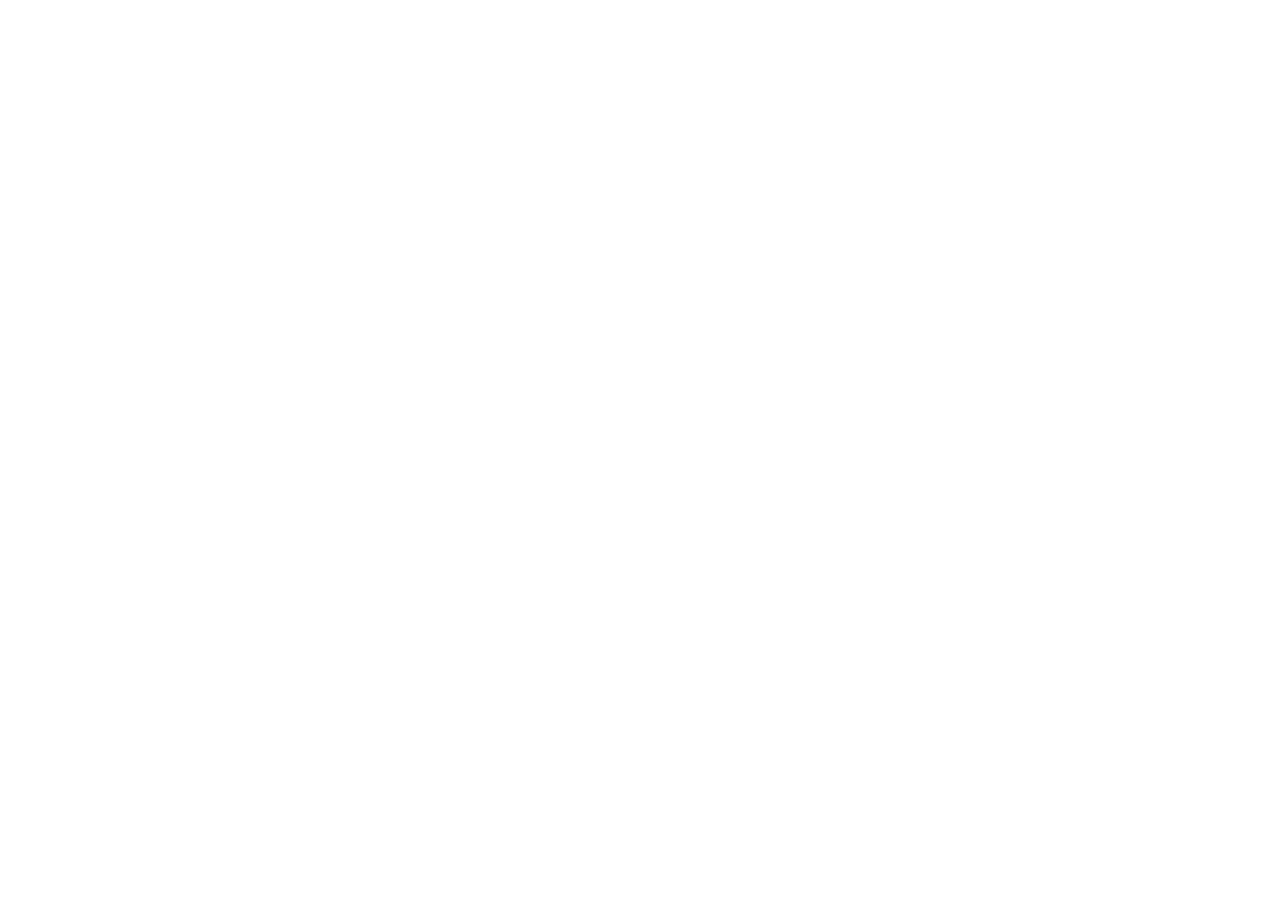
==== rsvp.html @ be1a24a7 "content for invite" ====
<!DOCTYPE html>
<html lang="en">
<head>
    <meta charset="UTF-8">
    <meta name="viewport" content="width=device-width, initial-scale=1">
    <title>RSVP</title>
    <link rel="stylesheet" href="https://stackpath.bootstrapcdn.com/bootstrap/4.1.3/css/bootstrap.min.css" integrity="sha384-MCw98/SFnGE8fJT3GXwEOngsV7Zt27NXFoaoApmYm81iuXoPkFOJwJ8ERdknLPMO" crossorigin="anonymous">
    <link rel="stylesheet" type="text/css" href="assets/elephants.css">
</head>
<body>
    <div class="container-fluid">
        
    </div>
   <script src="assets/elephants.js"></script>
</body>

</html>
---- assets/elephants.css ----
.invite {
    text-align: center;
    margin: 10% 0;
    
}

.container-fluid {
    background-image: url(./images/babyphant.jpg);
    background-repeat: no-repeat;
}
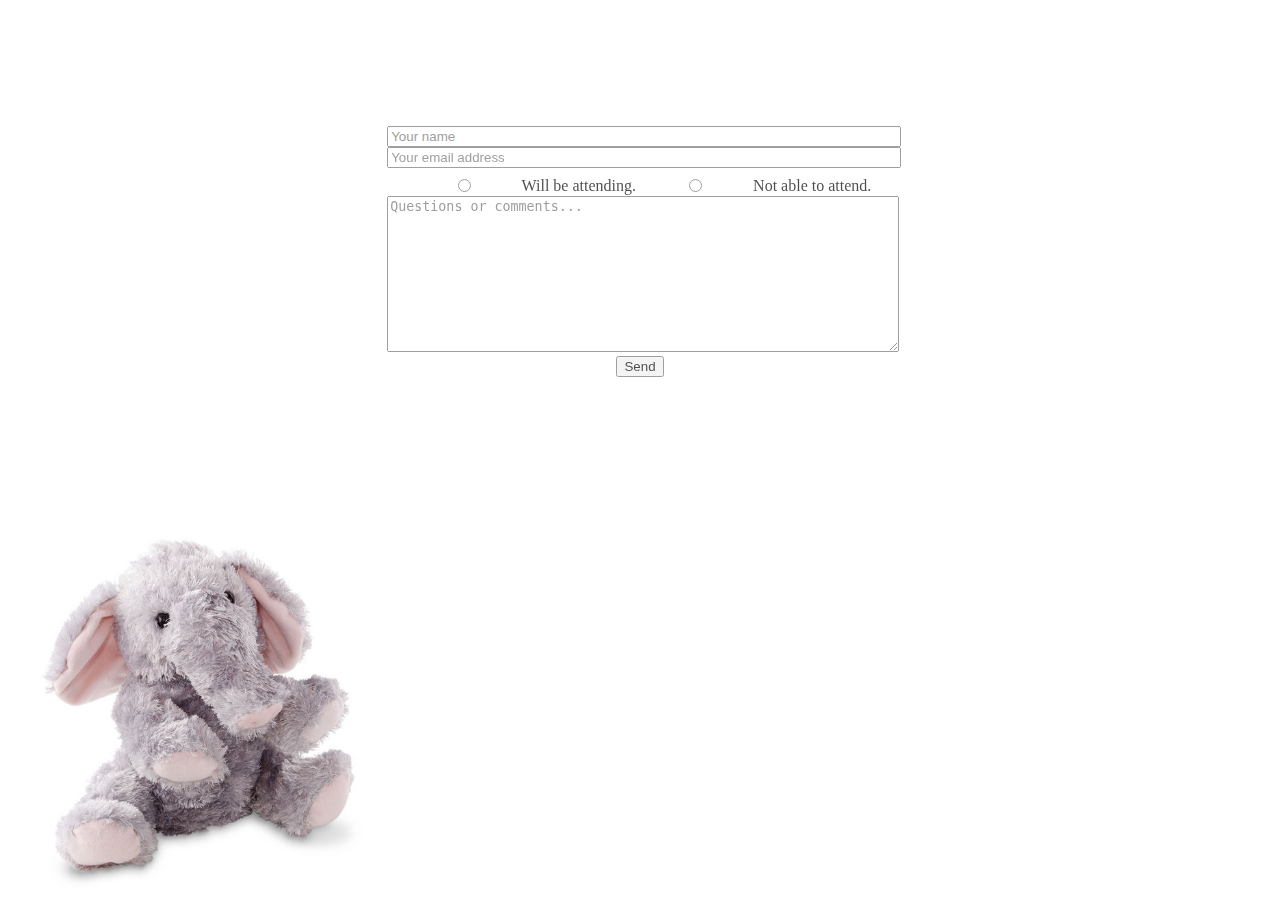
==== commit de3ffba4: "basic form structure for rsvp, some styling" ====
--- a/rsvp.html
+++ b/rsvp.html
@@ -1,17 +1,33 @@
 <!DOCTYPE html>
 <html lang="en">
+
 <head>
     <meta charset="UTF-8">
     <meta name="viewport" content="width=device-width, initial-scale=1">
     <title>RSVP</title>
-    <link rel="stylesheet" href="https://stackpath.bootstrapcdn.com/bootstrap/4.1.3/css/bootstrap.min.css" integrity="sha384-MCw98/SFnGE8fJT3GXwEOngsV7Zt27NXFoaoApmYm81iuXoPkFOJwJ8ERdknLPMO" crossorigin="anonymous">
+    <link rel="stylesheet" href="https://stackpath.bootstrapcdn.com/bootstrap/4.1.3/css/bootstrap.min.css" integrity="sha384-MCw98/SFnGE8fJT3GXwEOngsV7Zt27NXFoaoApmYm81iuXoPkFOJwJ8ERdknLPMO"
+        crossorigin="anonymous">
     <link rel="stylesheet" type="text/css" href="assets/elephants.css">
 </head>
+
 <body>
     <div class="container-fluid">
-        
+        <div class="rsvp-form">
+            <form action="https://formspree.io/liztrenholme@gmail.com" method="POST">
+                <center>
+                    <input class="write-in" required type="text" name="fname" placeholder="Your name">
+                    <input class="write-in" required type="email" name="_replyto" placeholder="Your email address">
+                    <input class="select" type="radio" required name="attending" value="yes" />
+                    <label for="attending">Will be attending.</label>
+                    <input class="select" type="radio" required name="attending" value="no" />
+                    <label for="attending">Not able to attend.</label>
+                    <textarea class="write-in" rows="10" cols="40" name="message" placeholder="Questions or comments..." width="50%" height="50%"></textarea>
+                    <input type="submit" class="submit" value="Send">
+                </center>
+            </form>
+        </div>
     </div>
-   <script src="assets/elephants.js"></script>
+    <script src="assets/elephants.js"></script>
 </body>
 
 </html>--- a/assets/elephants.css
+++ b/assets/elephants.css
@@ -1,10 +1,75 @@
-.invite {
+.invite, .rsvp-form {
     text-align: center;
-    margin: 10% 0;
-    
+    margin: 10% 30%;
+    /* background-color: #fff; */
+    opacity: .7;
+    border-top-right-radius: #AEAAAF;
 }
 
-.container-fluid {
+body {
     background-image: url(./images/babyphant.jpg);
     background-repeat: no-repeat;
-}+    background-position: 0% 100%;
+	background-repeat: no-repeat;
+    background-attachment: fixed;
+    background-size: 30%;
+}
+
+span {
+    font-family: 'Satisfy', cursive;
+    font-size: 210%;
+}
+
+p {
+    font-family: 'Alegreya Sans SC', sans-serif;
+}
+
+.btn {
+    margin: 2%;
+    border-radius: 10px;
+    background-color: #AEAAAF;
+}
+
+a {
+    color: #fff;
+    font-family: 'Satisfy', cursive;
+    font-size: 110%;
+}
+
+a:hover {
+    color: #717171;
+    text-decoration: none;
+}
+
+.select {
+    margin-top: 2%;
+    width: 20%;
+}
+
+label {
+    width: 80%;
+}
+
+.write-in {
+    width: 100%;
+}
+
+
+
+
+/* /* Extra small devices (portrait phones, less than 576px)  */
+@media (max-width: 767.98px) {
+    .invite {
+      margin: 10%;
+      /* background-color: #fff;
+      opacity: .6; */
+    }
+    body {
+        background-image: url(./images/babyphant.jpg);
+        background-repeat: no-repeat;
+        background-position: 0% 100%;
+        background-repeat: no-repeat;
+        background-attachment: fixed;
+        background-size: 40%;
+    }
+  }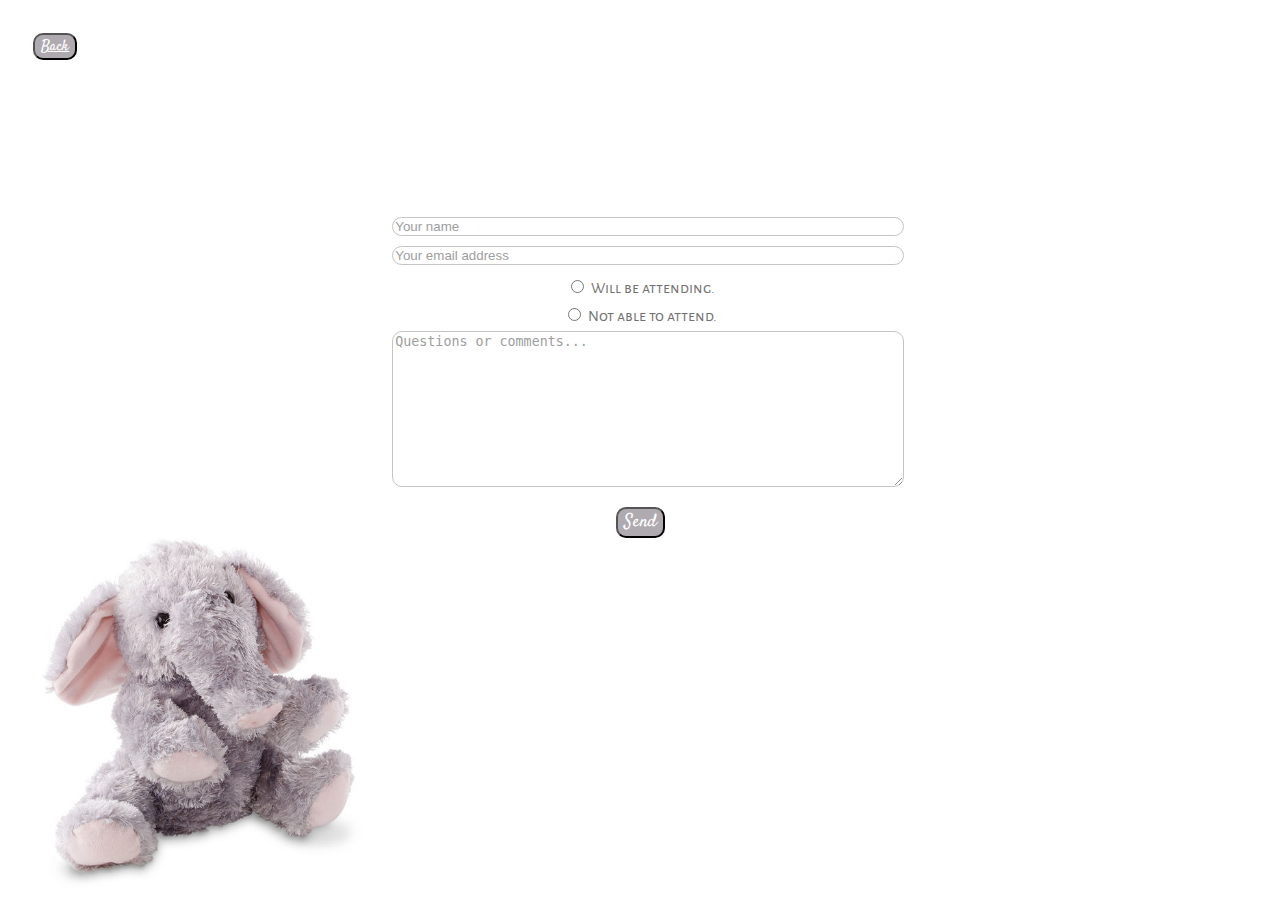
==== commit 912d0624: "styling for rsvp page" ====
--- a/rsvp.html
+++ b/rsvp.html
@@ -7,11 +7,18 @@
     <title>RSVP</title>
     <link rel="stylesheet" href="https://stackpath.bootstrapcdn.com/bootstrap/4.1.3/css/bootstrap.min.css" integrity="sha384-MCw98/SFnGE8fJT3GXwEOngsV7Zt27NXFoaoApmYm81iuXoPkFOJwJ8ERdknLPMO"
         crossorigin="anonymous">
+        <link href="https://fonts.googleapis.com/css?family=Alegreya+Sans+SC|Satisfy" rel="stylesheet">
     <link rel="stylesheet" type="text/css" href="assets/elephants.css">
 </head>
 
 <body>
     <div class="container-fluid">
+        <div class="back-button">
+                <button class="btn">
+                        <a href="https://liztrenholme.github.io/baby-elephants/index.html">Back</a> 
+                        <!-- launch modal here? -->
+                    </button>
+        </div>
         <div class="rsvp-form">
             <form action="https://formspree.io/liztrenholme@gmail.com" method="POST">
                 <center>
@@ -19,10 +26,11 @@
                     <input class="write-in" required type="email" name="_replyto" placeholder="Your email address">
                     <input class="select" type="radio" required name="attending" value="yes" />
                     <label for="attending">Will be attending.</label>
+                    <br />
                     <input class="select" type="radio" required name="attending" value="no" />
                     <label for="attending">Not able to attend.</label>
                     <textarea class="write-in" rows="10" cols="40" name="message" placeholder="Questions or comments..." width="50%" height="50%"></textarea>
-                    <input type="submit" class="submit" value="Send">
+                    <input type="submit" class="submit btn" value="Send">
                 </center>
             </form>
         </div>
--- a/assets/elephants.css
+++ b/assets/elephants.css
@@ -2,7 +2,7 @@
     text-align: center;
     margin: 10% 30%;
     /* background-color: #fff; */
-    opacity: .7;
+    /* opacity: .7; */
     border-top-right-radius: #AEAAAF;
 }
 
@@ -20,8 +20,9 @@
     font-size: 210%;
 }
 
-p {
+p, label {
     font-family: 'Alegreya Sans SC', sans-serif;
+    color: #717171;
 }
 
 .btn {
@@ -30,36 +31,43 @@
     background-color: #AEAAAF;
 }
 
-a {
+a, .submit {
     color: #fff;
     font-family: 'Satisfy', cursive;
     font-size: 110%;
 }
 
-a:hover {
+a:hover, .submit:hover, .btn:hover {
     color: #717171;
     text-decoration: none;
+    background-color: rgb(240, 240, 240);
 }
 
 .select {
     margin-top: 2%;
-    width: 20%;
+    /* width: 20%; */
 }
 
-label {
-    width: 80%;
-}
+/* label {
+    width: 60%;
+} */
 
 .write-in {
     width: 100%;
+    opacity: .7;
+    margin: 1%;
+    border: solid 1px #AEAAAF;
+    border-radius: 10px;
+}
+
+.write-in:focus {
+    background-color: rgb(240, 240, 240);
 }
 
 
-
-
-/* /* Extra small devices (portrait phones, less than 576px)  */
+/* Extra small devices (portrait phones, less than 576px)  */
 @media (max-width: 767.98px) {
-    .invite {
+    .invite, .rsvp-form {
       margin: 10%;
       /* background-color: #fff;
       opacity: .6; */
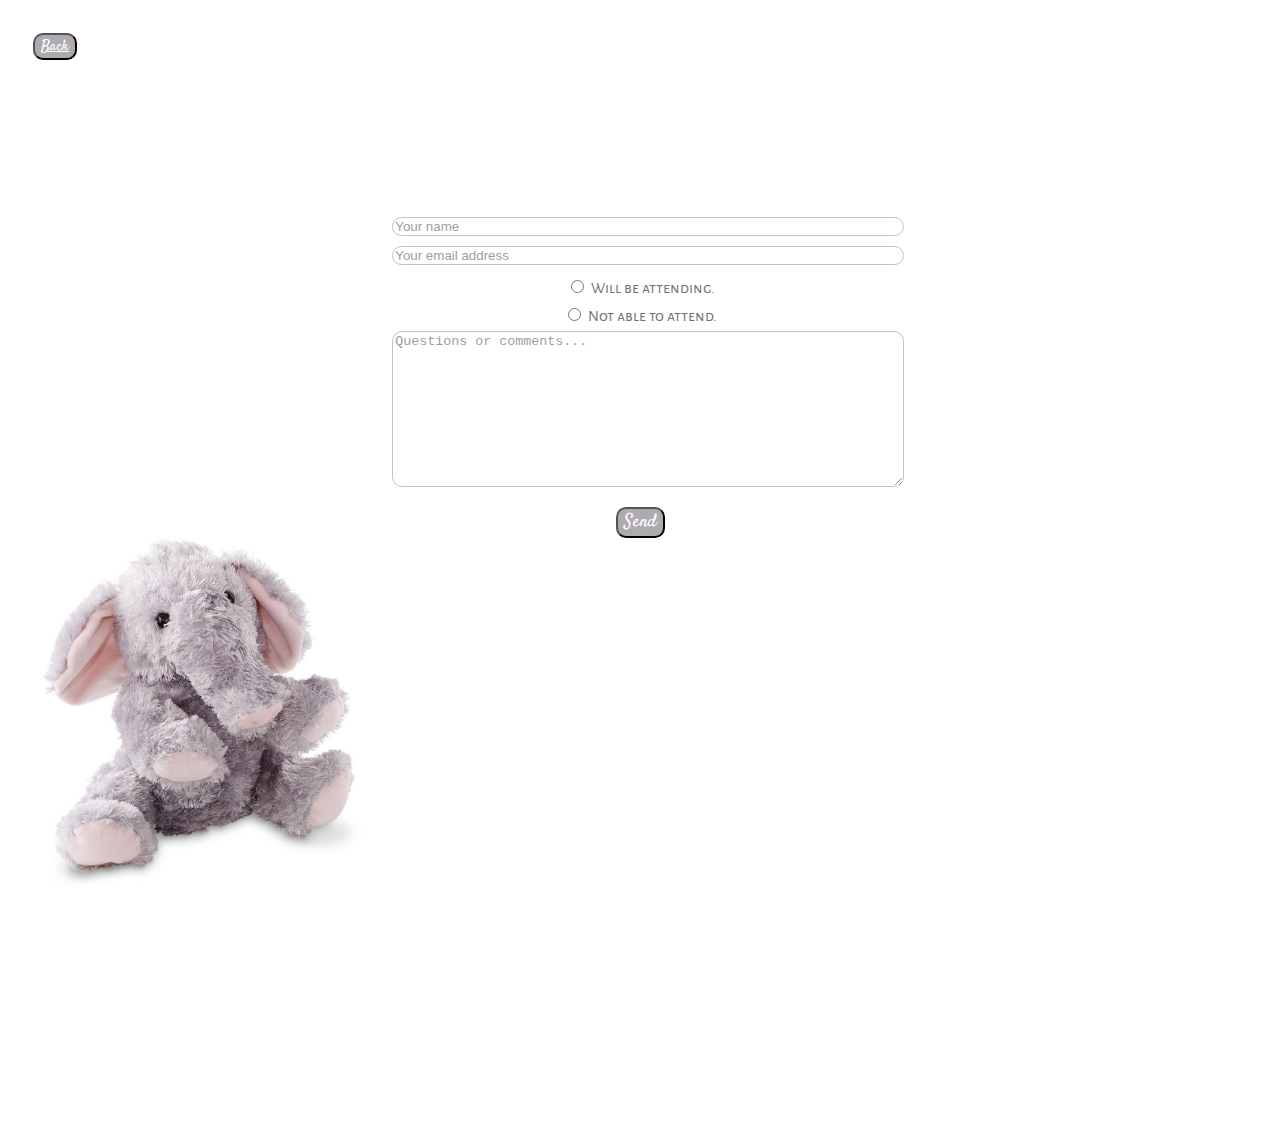
==== commit 296f18ff: "google maps stuff" ====
--- a/rsvp.html
+++ b/rsvp.html
@@ -7,19 +7,19 @@
     <title>RSVP</title>
     <link rel="stylesheet" href="https://stackpath.bootstrapcdn.com/bootstrap/4.1.3/css/bootstrap.min.css" integrity="sha384-MCw98/SFnGE8fJT3GXwEOngsV7Zt27NXFoaoApmYm81iuXoPkFOJwJ8ERdknLPMO"
         crossorigin="anonymous">
-        <link href="https://fonts.googleapis.com/css?family=Alegreya+Sans+SC|Satisfy" rel="stylesheet">
+    <link href="https://fonts.googleapis.com/css?family=Alegreya+Sans+SC|Satisfy" rel="stylesheet">
     <link rel="stylesheet" type="text/css" href="assets/elephants.css">
 </head>
 
 <body>
     <div class="container-fluid">
         <div class="back-button">
-                <button class="btn">
-                        <a href="https://liztrenholme.github.io/baby-elephants/index.html">Back</a> 
-                        <!-- launch modal here? -->
-                    </button>
+            <button class="btn">
+                <a href="https://liztrenholme.github.io/baby-elephants/index.html">Back</a>
+            </button>
         </div>
         <div class="rsvp-form">
+            <!-- Formspree will grab the data the user submits to this and send it to email -->
             <form action="https://formspree.io/liztrenholme@gmail.com" method="POST">
                 <center>
                     <input class="write-in" required type="text" name="fname" placeholder="Your name">
@@ -34,6 +34,9 @@
                 </center>
             </form>
         </div>
+        <div class="map">
+                <iframe width="600" height="450" frameborder="0" style="border:0" src="https://www.google.com/maps/embed/v1/place?q=place_id:ChIJL83PgHPtMIgR8Xw0SsCQ6m4&key=AIzaSyAby9DF3MQ6T7B_yWwDS7p3a6G7zxbex4U" allowfullscreen></iframe>
+        </div>
     </div>
     <script src="assets/elephants.js"></script>
 </body>
--- a/assets/elephants.css
+++ b/assets/elephants.css
@@ -78,6 +78,6 @@
         background-position: 0% 100%;
         background-repeat: no-repeat;
         background-attachment: fixed;
-        background-size: 40%;
+        background-size: 35%;
     }
   }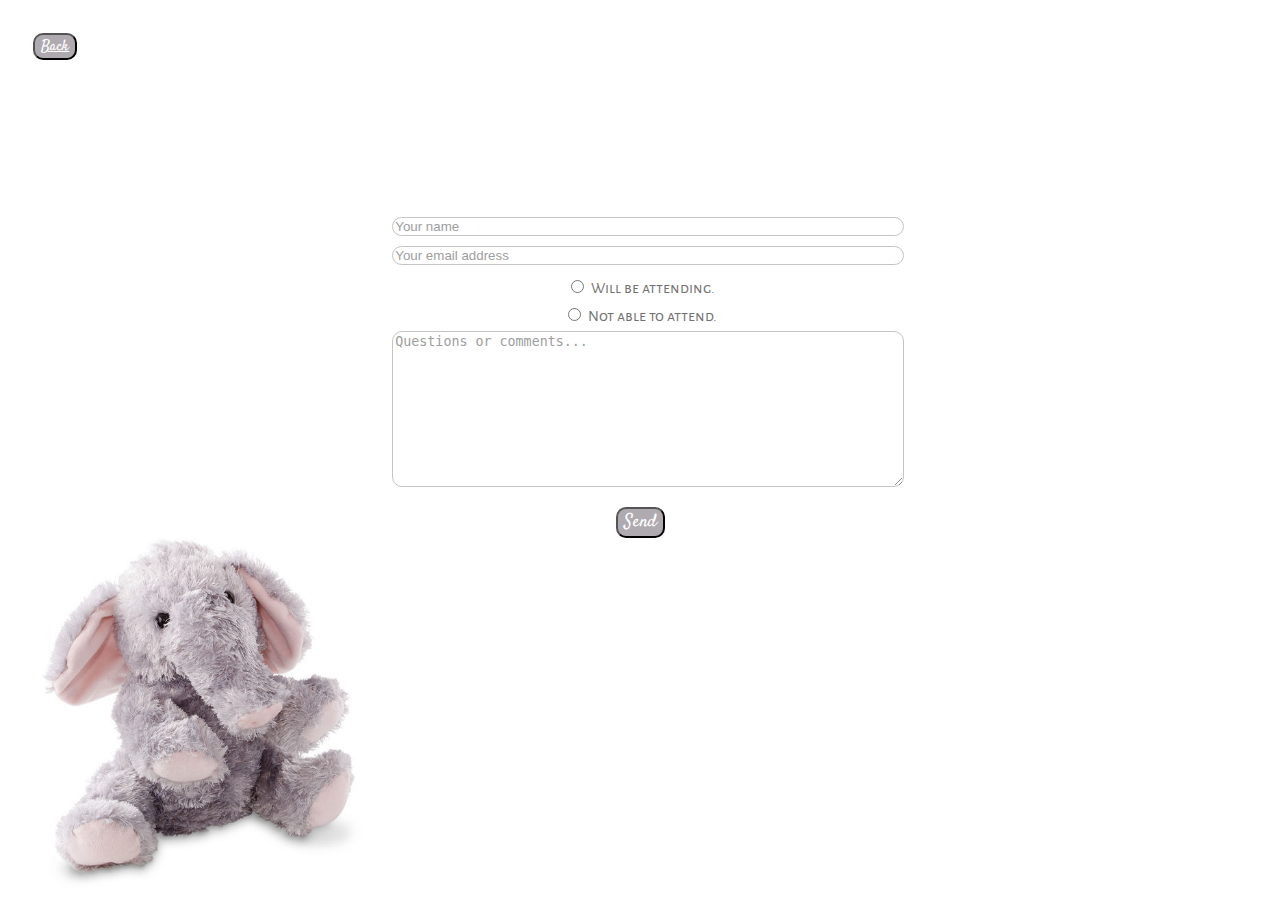
==== commit 0c96c8b9: "map works now" ====
--- a/rsvp.html
+++ b/rsvp.html
@@ -34,9 +34,6 @@
                 </center>
             </form>
         </div>
-        <div class="map">
-                <iframe width="600" height="450" frameborder="0" style="border:0" src="https://www.google.com/maps/embed/v1/place?q=place_id:ChIJL83PgHPtMIgR8Xw0SsCQ6m4&key=AIzaSyAby9DF3MQ6T7B_yWwDS7p3a6G7zxbex4U" allowfullscreen></iframe>
-        </div>
     </div>
     <script src="assets/elephants.js"></script>
 </body>
--- a/assets/elephants.css
+++ b/assets/elephants.css
@@ -20,9 +20,13 @@
     font-size: 210%;
 }
 
-p, label {
+p, label, h5 {
     font-family: 'Alegreya Sans SC', sans-serif;
     color: #717171;
+}
+
+.modal {
+    width: 100%;
 }
 
 .btn {
@@ -31,7 +35,7 @@
     background-color: #AEAAAF;
 }
 
-a, .submit {
+a, .submit, .modal-btn {
     color: #fff;
     font-family: 'Satisfy', cursive;
     font-size: 110%;
